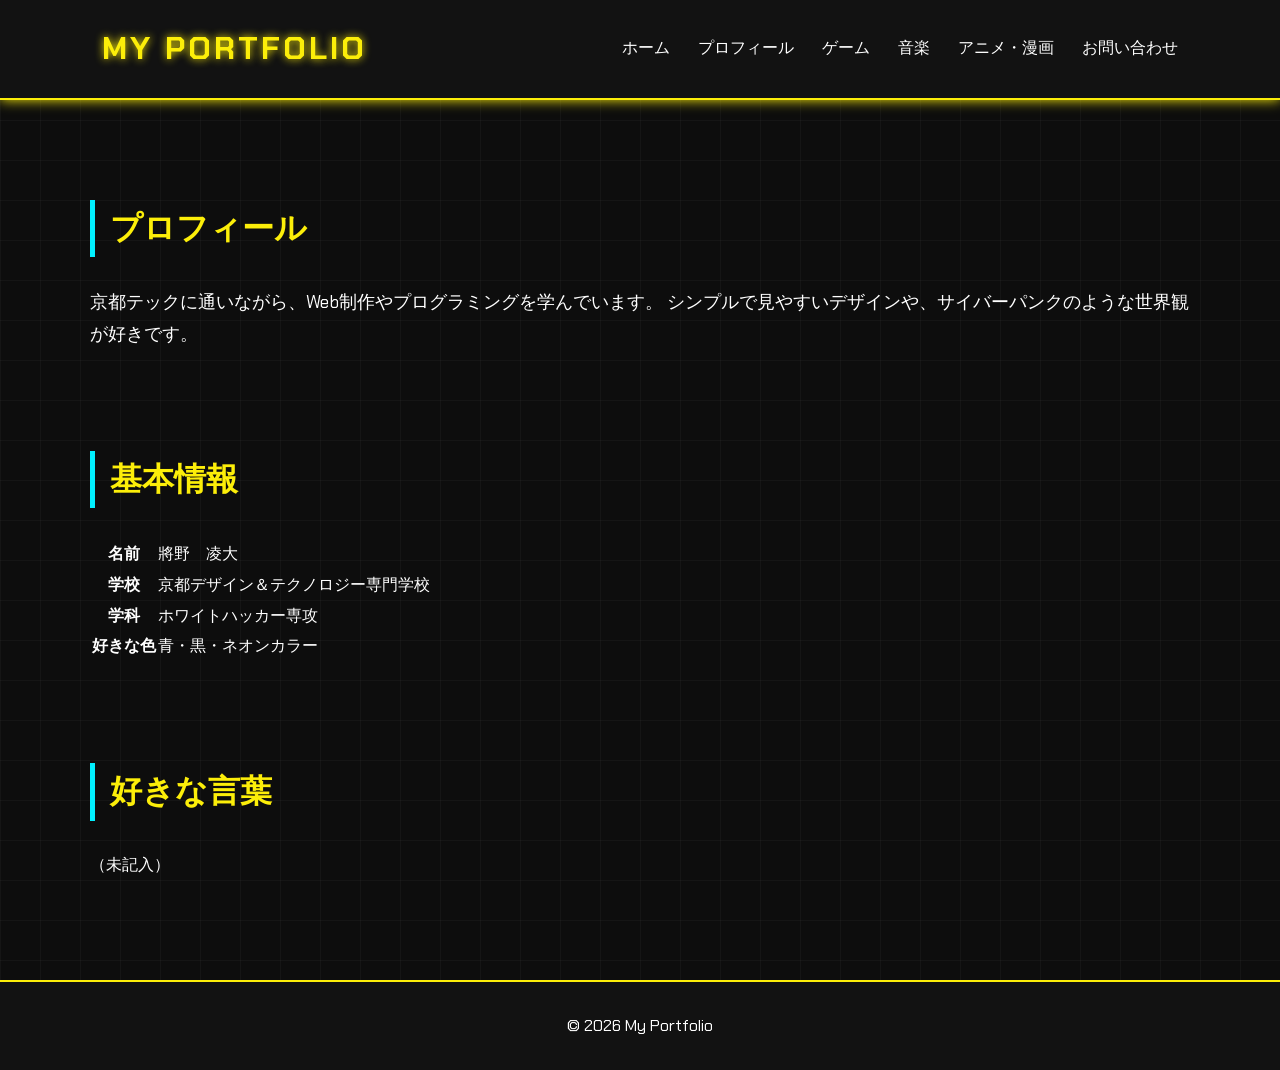
==== about.html @ 6f356e70 "Create about.html" ====
<!DOCTYPE html>
<html lang="ja">

<head>
    <meta charset="UTF-8">
    <meta name="viewport" content="width=device-width, initial-scale=1.0">
    <title>プロフィール | My Portfolio</title>

    <!-- Google Fonts -->
    <link rel="preconnect" href="https://fonts.googleapis.com">
    <link rel="preconnect" href="https://fonts.gstatic.com" crossorigin>
    <link href="https://fonts.googleapis.com/css2?family=Chakra+Petch:wght@400;500;600;700&display=swap" rel="stylesheet">

    <link rel="stylesheet" href="css/styles.css">
</head>

<body>

    <!-- ヘッダー -->
    <header class="header">

        <div class="logo">
            <h1>MY PORTFOLIO</h1>
        </div>

        <nav>
            <ul class="nav-list">
                <li><a href="index.html">ホーム</a></li>
                <li><a href="about.html">プロフィール</a></li>
                <li><a href="games.html">ゲーム</a></li>
                <li><a href="music.html">音楽</a></li>
                <li><a href="anime.html">アニメ・漫画</a></li>
                <li><a href="contact.html">お問い合わせ</a></li>
            </ul>
        </nav>

    </header>

    <!-- メイン -->
    <main>

        <section>

            <h2 class="section-title">プロフィール</h2>

            <div class="card">

                <p class="about-text">
                    京都テックに通いながら、Web制作やプログラミングを学んでいます。
                    シンプルで見やすいデザインや、サイバーパンクのような世界観が好きです。
                </p>

            </div>

        </section>

        <section>

            <h2 class="section-title">基本情報</h2>

            <div class="card">

                <table>

                    <tr>
                        <th>名前</th>
                        <td>將野　凌大</td>
                    </tr>

                    <tr>
                        <th>学校</th>
                        <td>京都デザイン＆テクノロジー専門学校</td>
                    </tr>

                    <tr>
                        <th>学科</th>
                        <td>ホワイトハッカー専攻</td>
                    </tr>

                    <tr>
                        <th>好きな色</th>
                        <td>青・黒・ネオンカラー</td>
                    </tr>

                </table>

            </div>

        </section>

        <section>

            <h2 class="section-title">好きな言葉</h2>

            <div class="card">

                <p>（未記入）</p>

            </div>

        </section>

    </main>

    <!-- フッター -->
    <footer class="footer">

        <p>&copy; 2026 My Portfolio</p>

    </footer>

    <script src="js/scripts.js"></script>

</body>

</html>
---- css/styles.css ----
*{margin:0;padding:0;box-sizing:border-box}
html{scroll-behavior:smooth}
body{
font-family:"Chakra Petch",sans-serif;
background:#0D0D0D;
background-image:
linear-gradient(rgba(255,255,255,.03) 1px,transparent 1px),
linear-gradient(90deg,rgba(255,255,255,.03) 1px,transparent 1px);
background-size:40px 40px;
color:#fff;line-height:1.8}
img{max-width:100%;display:block}
a{text-decoration:none;color:inherit}
ul{list-style:none}

/* Header */
.header{
position:sticky;top:0;z-index:1000;
display:flex;justify-content:space-between;align-items:center;
padding:20px 8%;
background:#121212;
border-bottom:2px solid #FCEE09;
box-shadow:0 0 12px #FCEE09;
}
.logo h1{
color:#FCEE09;
letter-spacing:3px;
font-size:2rem;
text-shadow:0 0 8px #FCEE09;
}
.nav-list{display:flex;gap:28px}
.nav-list a{transition:.3s;padding:4px 0}
.nav-list a:hover{
color:#00F0FF;
text-shadow:0 0 8px #00F0FF;
}

/* Hero */
.hero{
height:100vh;
display:flex;
justify-content:center;
align-items:center;
text-align:center;
background:
linear-gradient(rgba(13,13,13,.7),rgba(13,13,13,.7)),
url("../images/hero.jpg") center/cover no-repeat;
}
.hero-title{
font-size:4.5rem;
color:#FCEE09;
letter-spacing:6px;
margin-bottom:40px;
animation:glitch 2s infinite;
}
@keyframes glitch{
0%,100%{text-shadow:3px 0 #00F0FF,-3px 0 #FF2A9D}
20%{text-shadow:-4px 0 #00F0FF,4px 0 #FF2A9D}
40%{text-shadow:2px 0 #00F0FF,-2px 0 #FF2A9D}
60%{text-shadow:-2px 0 #00F0FF,2px 0 #FF2A9D}
80%{text-shadow:4px 0 #00F0FF,-4px 0 #FF2A9D}
}

.hero-button{
display:inline-block;
padding:16px 50px;
background:#FCEE09;
color:#0D0D0D;
font-weight:700;
clip-path:polygon(0 0,90% 0,100% 30%,100% 100%,10% 100%,0 70%);
transition:.3s;
}
.hero-button:hover{
background:#FF2A9D;
color:#fff;
transform:scale(1.05);
box-shadow:0 0 25px #FF2A9D;
}

/* Sections */
section{
width:min(1100px,90%);
margin:100px auto;
}
.section-title{
font-size:2rem;
color:#FCEE09;
padding-left:15px;
border-left:5px solid #00F0FF;
margin-bottom:30px;
}
.about-text{font-size:1.1rem}

/* Menu */
.menu-cards{
display:grid;
grid-template-columns:repeat(auto-fit,minmax(220px,1fr));
gap:25px;
}
.menu-card{
background:#1A1A1A;
padding:40px 25px;
text-align:center;
border:2px solid #FCEE09;
clip-path:polygon(12px 0,100% 0,100% calc(100% - 12px),calc(100% - 12px) 100%,0 100%,0 12px);
transition:.3s;
}
.menu-card h3{color:#FCEE09;margin-bottom:10px}
.menu-card:hover{
transform:translateY(-10px);
border-color:#00F0FF;
box-shadow:0 0 15px #00F0FF,0 0 40px #00F0FF;
}

/* News */
.news-list{
background:#1A1A1A;
padding:25px;
border-left:5px solid #00F0FF;
}

/* Footer */
.footer{
margin-top:100px;
padding:30px;
text-align:center;
background:#121212;
border-top:2px solid #FCEE09;
}

/* Responsive */
@media(max-width:768px){
.header{flex-direction:column;gap:20px}
.nav-list{flex-wrap:wrap;justify-content:center;gap:15px}
.hero-title{font-size:2.7rem}
.section-title{font-size:1.6rem}
}
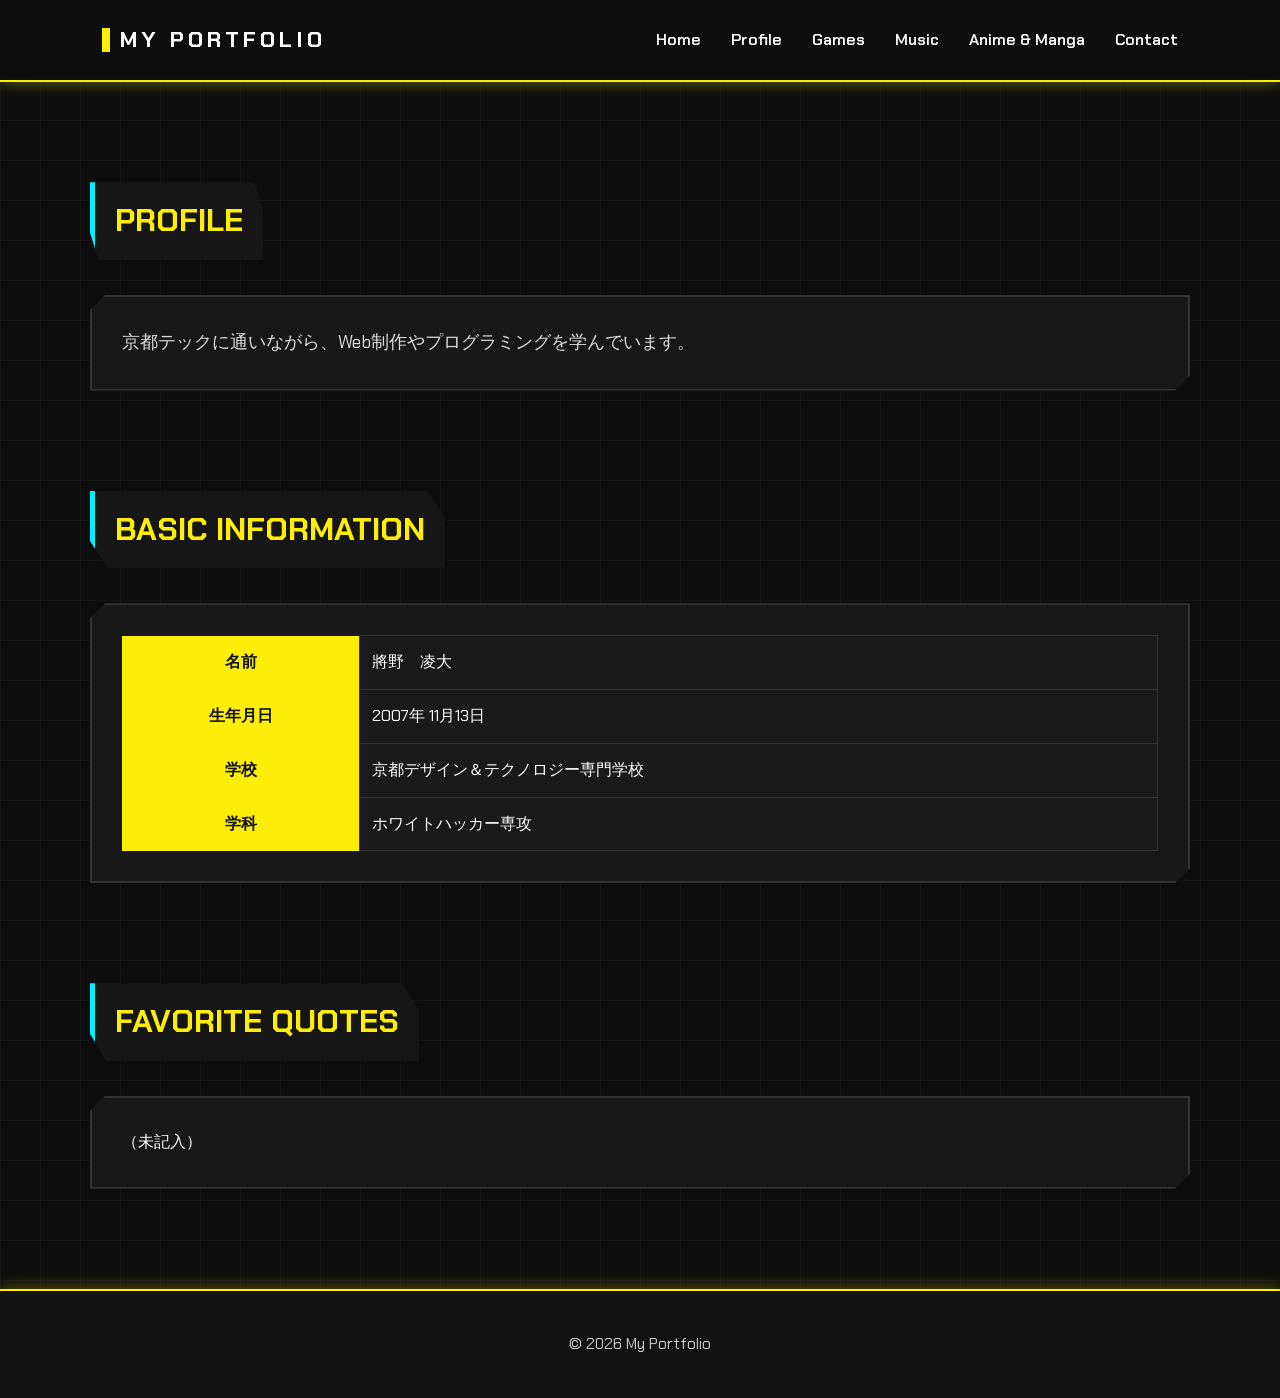
==== commit c8c3646f: "Update about.html" ====
--- a/about.html
+++ b/about.html
@@ -25,12 +25,12 @@
 
         <nav>
             <ul class="nav-list">
-                <li><a href="index.html">ホーム</a></li>
-                <li><a href="about.html">プロフィール</a></li>
-                <li><a href="games.html">ゲーム</a></li>
-                <li><a href="music.html">音楽</a></li>
-                <li><a href="anime.html">アニメ・漫画</a></li>
-                <li><a href="contact.html">お問い合わせ</a></li>
+                <li><a href="index.html">Home</a></li>
+                <li><a href="about.html">Profile</a></li>
+                <li><a href="games.html">Games</a></li>
+                <li><a href="music.html">Music</a></li>
+                <li><a href="anime.html">Anime & Manga</a></li>
+                <li><a href="contact.html">Contact</a></li>
             </ul>
         </nav>
 
@@ -41,13 +41,12 @@
 
         <section>
 
-            <h2 class="section-title">プロフィール</h2>
+            <h2 class="section-title">Profile</h2>
 
             <div class="card">
 
                 <p class="about-text">
                     京都テックに通いながら、Web制作やプログラミングを学んでいます。
-                    シンプルで見やすいデザインや、サイバーパンクのような世界観が好きです。
                 </p>
 
             </div>
@@ -56,7 +55,7 @@
 
         <section>
 
-            <h2 class="section-title">基本情報</h2>
+            <h2 class="section-title">Basic Information</h2>
 
             <div class="card">
 
@@ -65,6 +64,11 @@
                     <tr>
                         <th>名前</th>
                         <td>將野　凌大</td>
+                    </tr>
+
+                    <tr>
+                        <th>生年月日</th>
+                        <td>2007年 11月13日</td>
                     </tr>
 
                     <tr>
@@ -77,11 +81,6 @@
                         <td>ホワイトハッカー専攻</td>
                     </tr>
 
-                    <tr>
-                        <th>好きな色</th>
-                        <td>青・黒・ネオンカラー</td>
-                    </tr>
-
                 </table>
 
             </div>
@@ -90,7 +89,7 @@
 
         <section>
 
-            <h2 class="section-title">好きな言葉</h2>
+            <h2 class="section-title">Favorite Quotes</h2>
 
             <div class="card">
 
--- a/css/styles.css
+++ b/css/styles.css
@@ -1,136 +1,1064 @@
-*{margin:0;padding:0;box-sizing:border-box}
-html{scroll-behavior:smooth}
+/* ==========================
+   Reset
+========================== */
+
+*{
+    margin:0;
+    padding:0;
+    box-sizing:border-box;
+}
+
+html{
+    scroll-behavior:smooth;
+}
+
 body{
-font-family:"Chakra Petch",sans-serif;
-background:#0D0D0D;
-background-image:
-linear-gradient(rgba(255,255,255,.03) 1px,transparent 1px),
-linear-gradient(90deg,rgba(255,255,255,.03) 1px,transparent 1px);
-background-size:40px 40px;
-color:#fff;line-height:1.8}
-img{max-width:100%;display:block}
-a{text-decoration:none;color:inherit}
-ul{list-style:none}
-
-/* Header */
+
+    font-family:"Chakra Petch",sans-serif;
+
+    background-color:#0D0D0D;
+
+    color:#ffffff;
+
+    line-height:1.8;
+
+    overflow-x:hidden;
+
+    background-image:
+    linear-gradient(rgba(255,255,255,.03) 1px,transparent 1px),
+    linear-gradient(90deg,rgba(255,255,255,.03) 1px,transparent 1px);
+
+    background-size:40px 40px;
+
+    animation:gridMove 25s linear infinite;
+
+}
+
+@keyframes gridMove{
+
+    from{
+
+        background-position:0 0;
+
+    }
+
+    to{
+
+        background-position:40px 40px;
+
+    }
+
+}
+
+img{
+
+    max-width:100%;
+
+    display:block;
+
+}
+
+a{
+
+    text-decoration:none;
+
+    color:inherit;
+
+}
+
+ul{
+
+    list-style:none;
+
+}
+
+
+/* ==========================
+   Header
+========================== */
+
 .header{
-position:sticky;top:0;z-index:1000;
-display:flex;justify-content:space-between;align-items:center;
-padding:20px 8%;
-background:#121212;
-border-bottom:2px solid #FCEE09;
-box-shadow:0 0 12px #FCEE09;
-}
+
+    position:sticky;
+
+    top:0;
+
+    z-index:999;
+
+    display:flex;
+
+    justify-content:space-between;
+
+    align-items:center;
+
+    padding:20px 8%;
+
+    background:rgba(15,15,15,.95);
+
+    backdrop-filter:blur(10px);
+
+    border-bottom:2px solid #FCEE09;
+
+    box-shadow:0 0 15px rgba(252,238,9,.4);
+
+}
+
+.logo{
+
+    position:relative;
+
+    padding-left:18px;
+
+}
+
+.logo::before{
+
+    content:"";
+
+    position:absolute;
+
+    left:0;
+
+    top:50%;
+
+    transform:translateY(-50%);
+
+    width:8px;
+
+    height:24px;
+
+    background:#FCEE09;
+
+}
+
 .logo h1{
-color:#FCEE09;
-letter-spacing:3px;
-font-size:2rem;
-text-shadow:0 0 8px #FCEE09;
-}
-.nav-list{display:flex;gap:28px}
-.nav-list a{transition:.3s;padding:4px 0}
+
+    color:#ffffff;
+
+    font-size:1.4rem;
+
+    letter-spacing:4px;
+
+}
+
+.nav-list{
+
+    display:flex;
+
+    gap:30px;
+
+}
+
+.nav-list a{
+
+    position:relative;
+
+    transition:.3s;
+
+    font-weight:600;
+
+}
+
 .nav-list a:hover{
-color:#00F0FF;
-text-shadow:0 0 8px #00F0FF;
-}
-
-/* Hero */
+
+    color:#00F0FF;
+
+    text-shadow:0 0 10px #00F0FF;
+
+}
+
+.nav-list a::after{
+
+    content:"";
+
+    position:absolute;
+
+    left:0;
+
+    bottom:-5px;
+
+    width:0;
+
+    height:2px;
+
+    background:#00F0FF;
+
+    transition:.3s;
+
+}
+
+.nav-list a:hover::after{
+
+    width:100%;
+
+}
+
+
+/* ==========================
+   Hero
+========================== */
+
 .hero{
-height:100vh;
-display:flex;
-justify-content:center;
-align-items:center;
-text-align:center;
-background:
-linear-gradient(rgba(13,13,13,.7),rgba(13,13,13,.7)),
-url("../images/hero.jpg") center/cover no-repeat;
-}
+
+    height:100vh;
+
+    display:flex;
+
+    justify-content:center;
+
+    align-items:center;
+
+    text-align:center;
+
+    background:
+
+    linear-gradient(rgba(13,13,13,.75),rgba(13,13,13,.75)),
+
+    url("../images/hero.jpg");
+
+    background-size:cover;
+
+    background-position:center;
+
+}
+
+.hero-content{
+
+    animation:fadeUp 1.2s ease;
+
+}
+
 .hero-title{
-font-size:4.5rem;
-color:#FCEE09;
-letter-spacing:6px;
-margin-bottom:40px;
-animation:glitch 2s infinite;
-}
-@keyframes glitch{
-0%,100%{text-shadow:3px 0 #00F0FF,-3px 0 #FF2A9D}
-20%{text-shadow:-4px 0 #00F0FF,4px 0 #FF2A9D}
-40%{text-shadow:2px 0 #00F0FF,-2px 0 #FF2A9D}
-60%{text-shadow:-2px 0 #00F0FF,2px 0 #FF2A9D}
-80%{text-shadow:4px 0 #00F0FF,-4px 0 #FF2A9D}
+
+    font-size:5rem;
+
+    color:#FCEE09;
+
+    letter-spacing:6px;
+
+    margin-bottom:40px;
+
+    text-shadow:
+
+    0 0 10px #FCEE09,
+
+    0 0 30px #FCEE09,
+
+    0 0 60px rgba(252,238,9,.5);
+
 }
 
 .hero-button{
-display:inline-block;
-padding:16px 50px;
-background:#FCEE09;
-color:#0D0D0D;
-font-weight:700;
-clip-path:polygon(0 0,90% 0,100% 30%,100% 100%,10% 100%,0 70%);
-transition:.3s;
-}
+
+    display:inline-block;
+
+    padding:16px 55px;
+
+    background:#FCEE09;
+
+    color:#111;
+
+    font-weight:bold;
+
+    clip-path:polygon(
+        0 0,
+        90% 0,
+        100% 30%,
+        100% 100%,
+        10% 100%,
+        0 70%
+    );
+
+    transition:.3s;
+
+}
+
 .hero-button:hover{
-background:#FF2A9D;
-color:#fff;
-transform:scale(1.05);
-box-shadow:0 0 25px #FF2A9D;
-}
-
-/* Sections */
+
+    background:#FF2A9D;
+
+    color:white;
+
+    box-shadow:
+    0 0 15px #FF2A9D,
+    0 0 35px #FF2A9D;
+
+    transform:translateY(-5px);
+
+}
+
+@keyframes fadeUp{
+
+    from{
+
+        opacity:0;
+
+        transform:translateY(40px);
+
+    }
+
+    to{
+
+        opacity:1;
+
+        transform:translateY(0);
+
+    }
+
+}
+/* ==========================
+   Section
+========================== */
+
 section{
-width:min(1100px,90%);
-margin:100px auto;
-}
+
+    width:90%;
+    max-width:1100px;
+
+    margin:100px auto;
+
+}
+
 .section-title{
-font-size:2rem;
-color:#FCEE09;
-padding-left:15px;
-border-left:5px solid #00F0FF;
-margin-bottom:30px;
-}
-.about-text{font-size:1.1rem}
-
-/* Menu */
+
+    position:relative;
+
+    display:inline-block;
+
+    margin-bottom:35px;
+
+    padding:10px 20px;
+
+    color:#FCEE09;
+
+    font-size:2rem;
+
+    text-transform:uppercase;
+
+    border-left:5px solid #00F0FF;
+
+    background:#161616;
+
+    clip-path:polygon(
+        0 0,
+        95% 0,
+        100% 35%,
+        100% 100%,
+        5% 100%,
+        0 65%
+    );
+
+}
+
+.section-title::after{
+
+    content:"";
+
+    position:absolute;
+
+    left:100%;
+
+    top:50%;
+
+    transform:translateY(-50%);
+
+    width:120px;
+
+    height:2px;
+
+    background:#00F0FF;
+
+}
+
+
+/* ==========================
+   About
+========================== */
+
+.about-site{
+
+    background:#161616;
+
+    border:2px solid #333;
+
+    padding:50px;
+
+    clip-path:polygon(
+        20px 0,
+        100% 0,
+        100% calc(100% - 20px),
+        calc(100% - 20px) 100%,
+        0 100%,
+        0 20px
+    );
+
+}
+
+.about-text{
+
+    font-size:1.1rem;
+
+    color:#dddddd;
+
+}
+
+
+/* ==========================
+   Menu
+========================== */
+
 .menu-cards{
-display:grid;
-grid-template-columns:repeat(auto-fit,minmax(220px,1fr));
-gap:25px;
-}
+
+    display:grid;
+
+    grid-template-columns:repeat(auto-fit,minmax(220px,1fr));
+
+    gap:30px;
+
+}
+
 .menu-card{
-background:#1A1A1A;
-padding:40px 25px;
-text-align:center;
-border:2px solid #FCEE09;
-clip-path:polygon(12px 0,100% 0,100% calc(100% - 12px),calc(100% - 12px) 100%,0 100%,0 12px);
-transition:.3s;
-}
-.menu-card h3{color:#FCEE09;margin-bottom:10px}
+
+    background:#181818;
+
+    border:2px solid #FCEE09;
+
+    padding:40px 25px;
+
+    text-align:center;
+
+    transition:.3s;
+
+    clip-path:polygon(
+        15px 0,
+        100% 0,
+        100% calc(100% - 15px),
+        calc(100% - 15px) 100%,
+        0 100%,
+        0 15px
+    );
+
+}
+
+.menu-card h3{
+
+    color:#FCEE09;
+
+    margin-bottom:15px;
+
+    font-size:1.5rem;
+
+}
+
+.menu-card p{
+
+    color:#cccccc;
+
+}
+
 .menu-card:hover{
-transform:translateY(-10px);
-border-color:#00F0FF;
-box-shadow:0 0 15px #00F0FF,0 0 40px #00F0FF;
-}
-
-/* News */
-.news-list{
-background:#1A1A1A;
-padding:25px;
-border-left:5px solid #00F0FF;
-}
-
-/* Footer */
+
+    transform:translateY(-10px);
+
+    border-color:#00F0FF;
+
+    box-shadow:
+    0 0 15px #00F0FF,
+    0 0 40px rgba(0,240,255,.6);
+
+}
+
+.menu-card:hover h3{
+
+    color:#00F0FF;
+
+}
+
+
+/* ==========================
+   News
+========================== */
+
+.news{
+
+    background:#161616;
+
+    padding:40px;
+
+    border-left:5px solid #00F0FF;
+
+}
+
+.news-list li{
+
+    padding:15px 0;
+
+    border-bottom:1px solid #333;
+
+}
+
+.news-list li:last-child{
+
+    border-bottom:none;
+
+}
+
+
+/* ==========================
+   Button
+========================== */
+
+button{
+
+    font-family:inherit;
+
+    cursor:pointer;
+
+    border:none;
+
+}
+/* ==========================
+   Footer
+========================== */
+
 .footer{
-margin-top:100px;
-padding:30px;
-text-align:center;
-background:#121212;
-border-top:2px solid #FCEE09;
-}
-
-/* Responsive */
-@media(max-width:768px){
-.header{flex-direction:column;gap:20px}
-.nav-list{flex-wrap:wrap;justify-content:center;gap:15px}
-.hero-title{font-size:2.7rem}
-.section-title{font-size:1.6rem}
-}+
+    margin-top:100px;
+
+    padding:40px 20px;
+
+    text-align:center;
+
+    background:#121212;
+
+    border-top:2px solid #FCEE09;
+
+    box-shadow:0 -2px 15px rgba(252,238,9,.3);
+
+}
+
+.footer p{
+
+    color:#cccccc;
+
+    font-size:.95rem;
+
+}
+
+
+/* ==========================
+   Common Card
+========================== */
+
+.card{
+
+    background:#181818;
+
+    border:2px solid #333;
+
+    padding:30px;
+
+    margin-bottom:30px;
+
+    transition:.3s;
+
+    clip-path:polygon(
+        15px 0,
+        100% 0,
+        100% calc(100% - 15px),
+        calc(100% - 15px) 100%,
+        0 100%,
+        0 15px
+    );
+
+}
+
+.card:hover{
+
+    border-color:#FF2A9D;
+
+    box-shadow:
+    0 0 15px #FF2A9D,
+    0 0 35px rgba(255,42,157,.5);
+
+    transform:translateY(-6px);
+
+}
+
+
+/* ==========================
+   Image
+========================== */
+
+img{
+
+    border:2px solid #333;
+
+    transition:.3s;
+
+}
+
+img:hover{
+
+    border-color:#00F0FF;
+
+    box-shadow:
+    0 0 12px #00F0FF,
+    0 0 30px rgba(0,240,255,.5);
+
+}
+
+
+/* ==========================
+   Fade Animation
+========================== */
+
+.fade{
+
+    opacity:0;
+
+    transform:translateY(40px);
+
+    transition:1s;
+
+}
+
+.fade.show{
+
+    opacity:1;
+
+    transform:translateY(0);
+
+}
+
+
+/* ==========================
+   Selection
+========================== */
+
+::selection{
+
+    background:#FCEE09;
+
+    color:#111;
+
+}
+
+
+/* ==========================
+   Responsive
+========================== */
+
+@media (max-width:768px){
+
+    .header{
+
+        flex-direction:column;
+
+        gap:20px;
+
+        padding:20px;
+
+    }
+
+    .nav-list{
+
+        flex-wrap:wrap;
+
+        justify-content:center;
+
+        gap:15px;
+
+    }
+
+    .hero-title{
+
+        font-size:2.8rem;
+
+        letter-spacing:3px;
+
+    }
+
+    .hero-button{
+
+        padding:14px 35px;
+
+    }
+
+    .section-title{
+
+        font-size:1.5rem;
+
+    }
+
+    .about-site{
+
+        padding:30px;
+
+    }
+
+    .menu-cards{
+
+        grid-template-columns:1fr;
+
+    }
+
+}
+/* ==========================
+   Contact Form
+========================== */
+
+.contact-form{
+
+    max-width:700px;
+
+    margin:0 auto;
+
+    background:#181818;
+
+    padding:40px;
+
+    border:2px solid #333;
+
+    clip-path:polygon(
+        15px 0,
+        100% 0,
+        100% calc(100% - 15px),
+        calc(100% - 15px) 100%,
+        0 100%,
+        0 15px
+    );
+
+}
+
+.contact-form label{
+
+    display:block;
+
+    margin-bottom:8px;
+
+    color:#FCEE09;
+
+    font-weight:600;
+
+}
+
+.contact-form input,
+.contact-form textarea{
+
+    width:100%;
+
+    padding:14px;
+
+    margin-bottom:25px;
+
+    background:#0D0D0D;
+
+    color:#ffffff;
+
+    border:2px solid #444;
+
+    font-family:inherit;
+
+    transition:.3s;
+
+}
+
+.contact-form input:focus,
+.contact-form textarea:focus{
+
+    outline:none;
+
+    border-color:#00F0FF;
+
+    box-shadow:0 0 10px #00F0FF;
+
+}
+
+.contact-form textarea{
+
+    resize:vertical;
+
+    min-height:180px;
+
+}
+
+.contact-form button{
+
+    padding:15px 45px;
+
+    background:#FCEE09;
+
+    color:#111;
+
+    font-weight:bold;
+
+    border:none;
+
+    cursor:pointer;
+
+    transition:.3s;
+
+    clip-path:polygon(
+        0 0,
+        90% 0,
+        100% 30%,
+        100% 100%,
+        10% 100%,
+        0 70%
+    );
+
+}
+
+.contact-form button:hover{
+
+    background:#FF2A9D;
+
+    color:#fff;
+
+    box-shadow:
+        0 0 15px #FF2A9D,
+        0 0 35px rgba(255,42,157,.6);
+
+}
+
+
+/* ==========================
+   Scrollbar
+========================== */
+
+::-webkit-scrollbar{
+
+    width:10px;
+
+}
+
+::-webkit-scrollbar-track{
+
+    background:#111;
+
+}
+
+::-webkit-scrollbar-thumb{
+
+    background:#FCEE09;
+
+}
+
+::-webkit-scrollbar-thumb:hover{
+
+    background:#00F0FF;
+
+}
+
+
+/* ==========================
+   Table
+========================== */
+
+table{
+
+    width:100%;
+
+    border-collapse:collapse;
+
+}
+
+th{
+
+    background:#FCEE09;
+
+    color:#111;
+
+    padding:12px;
+
+}
+
+td{
+
+    padding:12px;
+
+    border:1px solid #333;
+
+    background:#1A1A1A;
+
+}
+
+
+/* ==========================
+   List
+========================== */
+
+.list{
+
+    display:flex;
+
+    flex-direction:column;
+
+    gap:15px;
+
+}
+
+.list li{
+
+    padding:15px 20px;
+
+    background:#181818;
+
+    border-left:4px solid #00F0FF;
+
+    transition:.3s;
+
+}
+
+.list li:hover{
+
+    border-left-color:#FF2A9D;
+
+    transform:translateX(8px);
+
+}
+
+
+/* ==========================
+   Small Effects
+========================== */
+
+::selection{
+
+    background:#FCEE09;
+
+    color:#111;
+
+}
+
+h1,h2,h3{
+
+    transition:.3s;
+
+}
+
+h1:hover,
+h2:hover,
+h3:hover{
+
+    text-shadow:0 0 10px #FCEE09;
+
+}
+
+a{
+
+    transition:.3s;
+
+}
+
+a:hover{
+
+    color:#00F0FF;
+
+}
+
+
+.card{
+
+    margin-bottom:30px;
+
+}
+
+/* ==========================
+   Games
+========================== */
+
+.game-grid{
+
+    display:grid;
+
+    grid-template-columns:repeat(auto-fit,minmax(280px,1fr));
+
+    gap:30px;
+
+    margin-top:40px;
+
+}
+
+.game-card{
+
+    background:#181818;
+
+    border:2px solid #333;
+
+    overflow:hidden;
+
+    transition:.3s;
+
+    clip-path:polygon(
+        15px 0,
+        100% 0,
+        100% calc(100% - 15px),
+        calc(100% - 15px) 100%,
+        0 100%,
+        0 15px
+    );
+
+}
+
+.game-card:hover{
+
+    transform:translateY(-8px);
+
+    border-color:#00F0FF;
+
+    box-shadow:
+        0 0 15px #00F0FF,
+        0 0 35px rgba(0,240,255,.5);
+
+}
+
+.game-card img{
+
+    width:100%;
+
+    height:220px;
+
+    object-fit:cover;
+
+    display:block;
+
+}
+
+.game-content{
+
+    padding:20px;
+
+}
+
+.game-content h3{
+
+    color:#FCEE09;
+
+    margin-bottom:15px;
+
+    font-size:1.6rem;
+
+}
+
+.game-content p{
+
+    color:#dddddd;
+
+    line-height:1.8;
+
+}
+
+@media (max-width:768px){
+
+    .game-card img{
+
+        height:180px;
+
+    }
+
+}
+/* ==========================
+   End
+========================== */
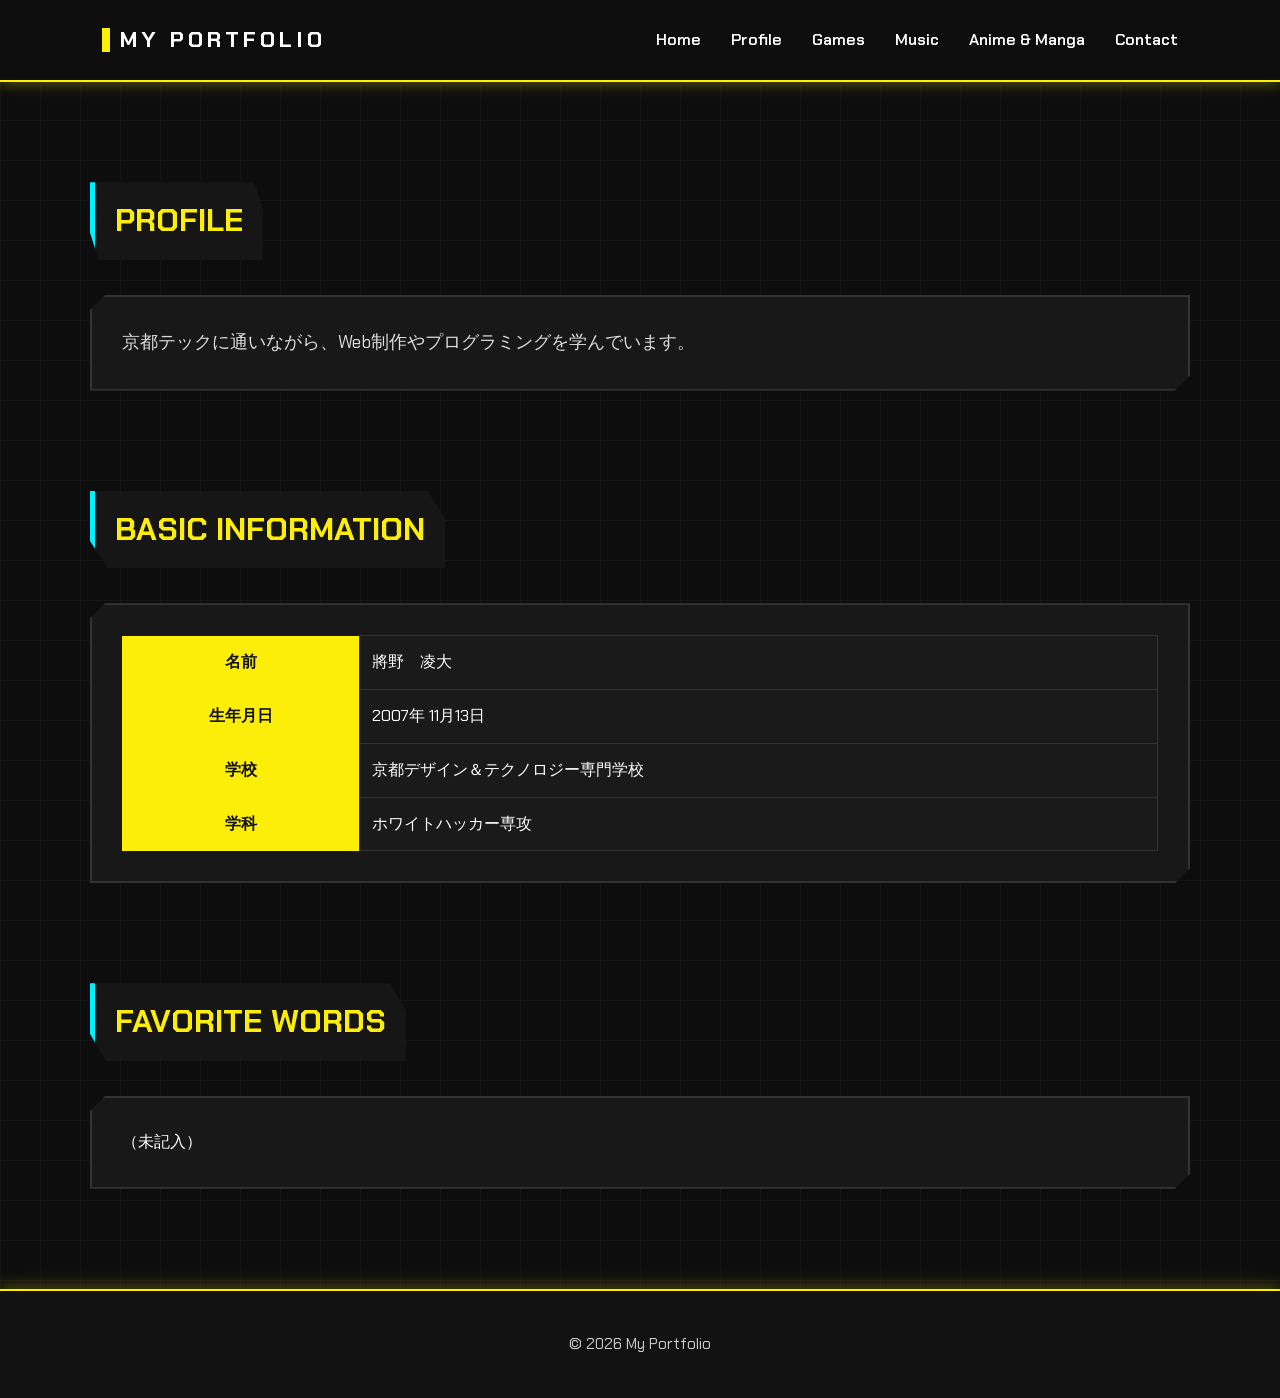
==== commit e1582eff: "Update about.html" ====
--- a/about.html
+++ b/about.html
@@ -89,7 +89,7 @@
 
         <section>
 
-            <h2 class="section-title">Favorite Quotes</h2>
+            <h2 class="section-title">Favorite Words</h2>
 
             <div class="card">
 
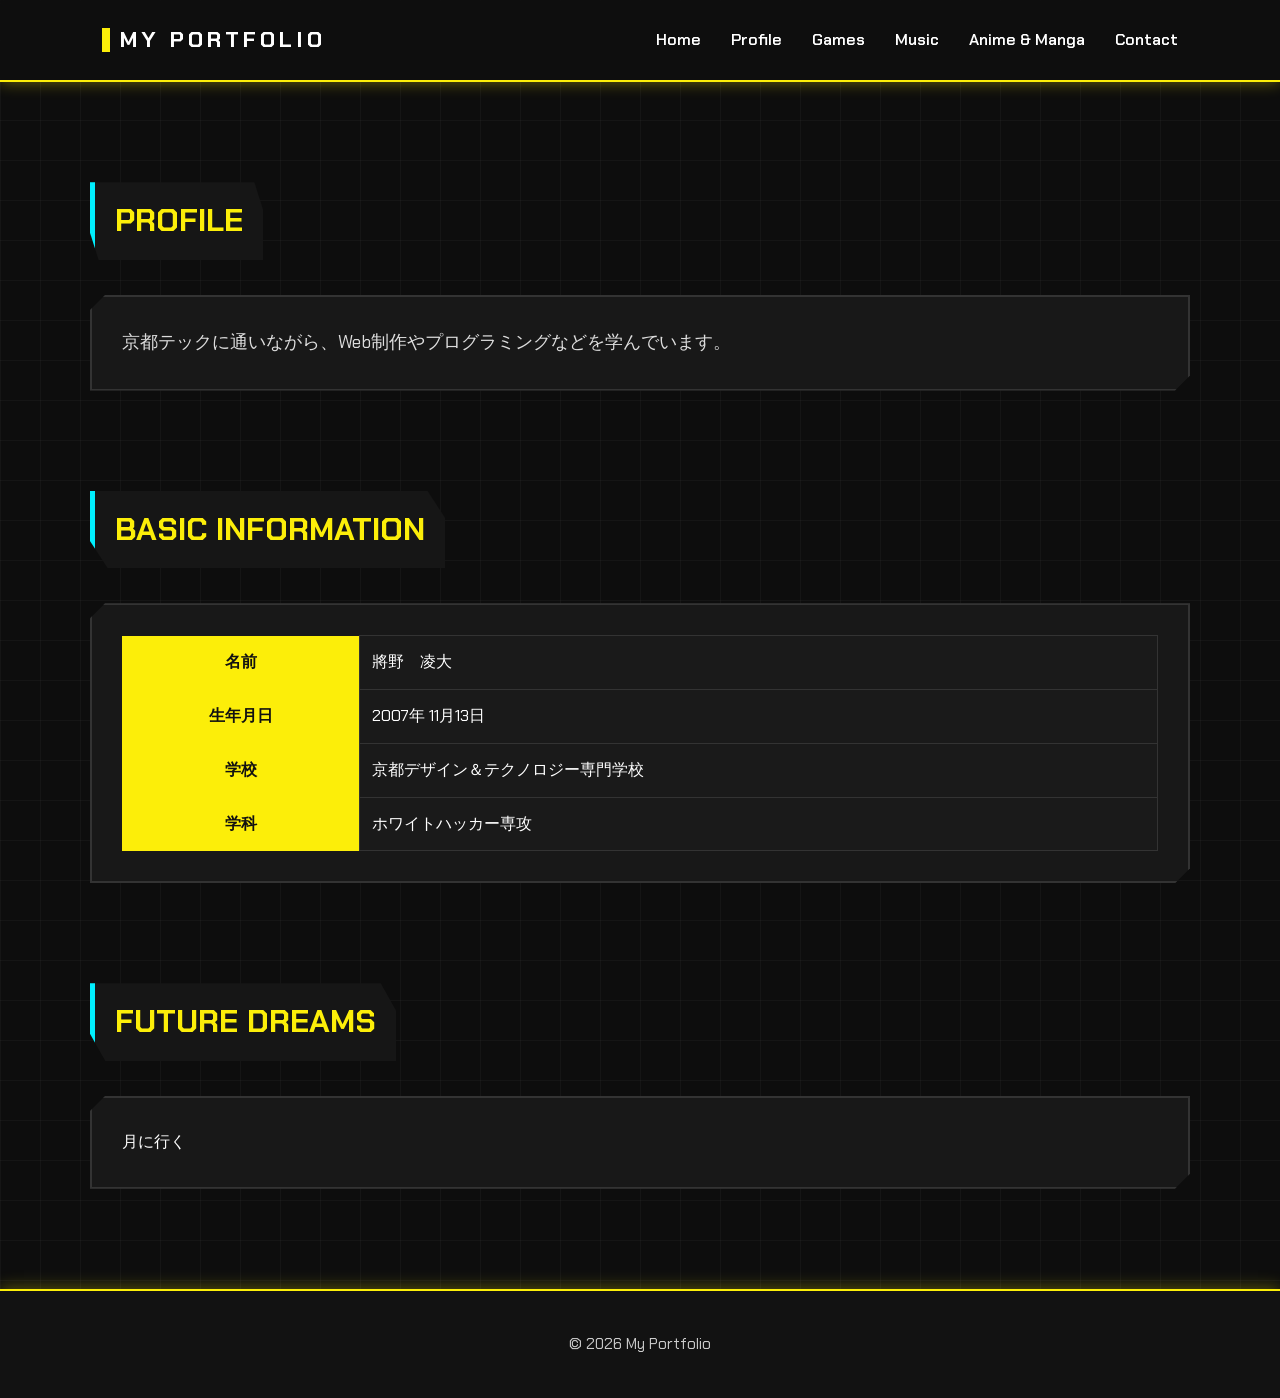
==== commit b798d14e: "Update about.html" ====
--- a/about.html
+++ b/about.html
@@ -46,7 +46,7 @@
             <div class="card">
 
                 <p class="about-text">
-                    京都テックに通いながら、Web制作やプログラミングを学んでいます。
+                    京都テックに通いながら、Web制作やプログラミングなどを学んでいます。
                 </p>
 
             </div>
@@ -89,11 +89,11 @@
 
         <section>
 
-            <h2 class="section-title">Favorite Words</h2>
+            <h2 class="section-title">Future Dreams</h2>
 
             <div class="card">
 
-                <p>（未記入）</p>
+                <p>月に行く</p>
 
             </div>
 
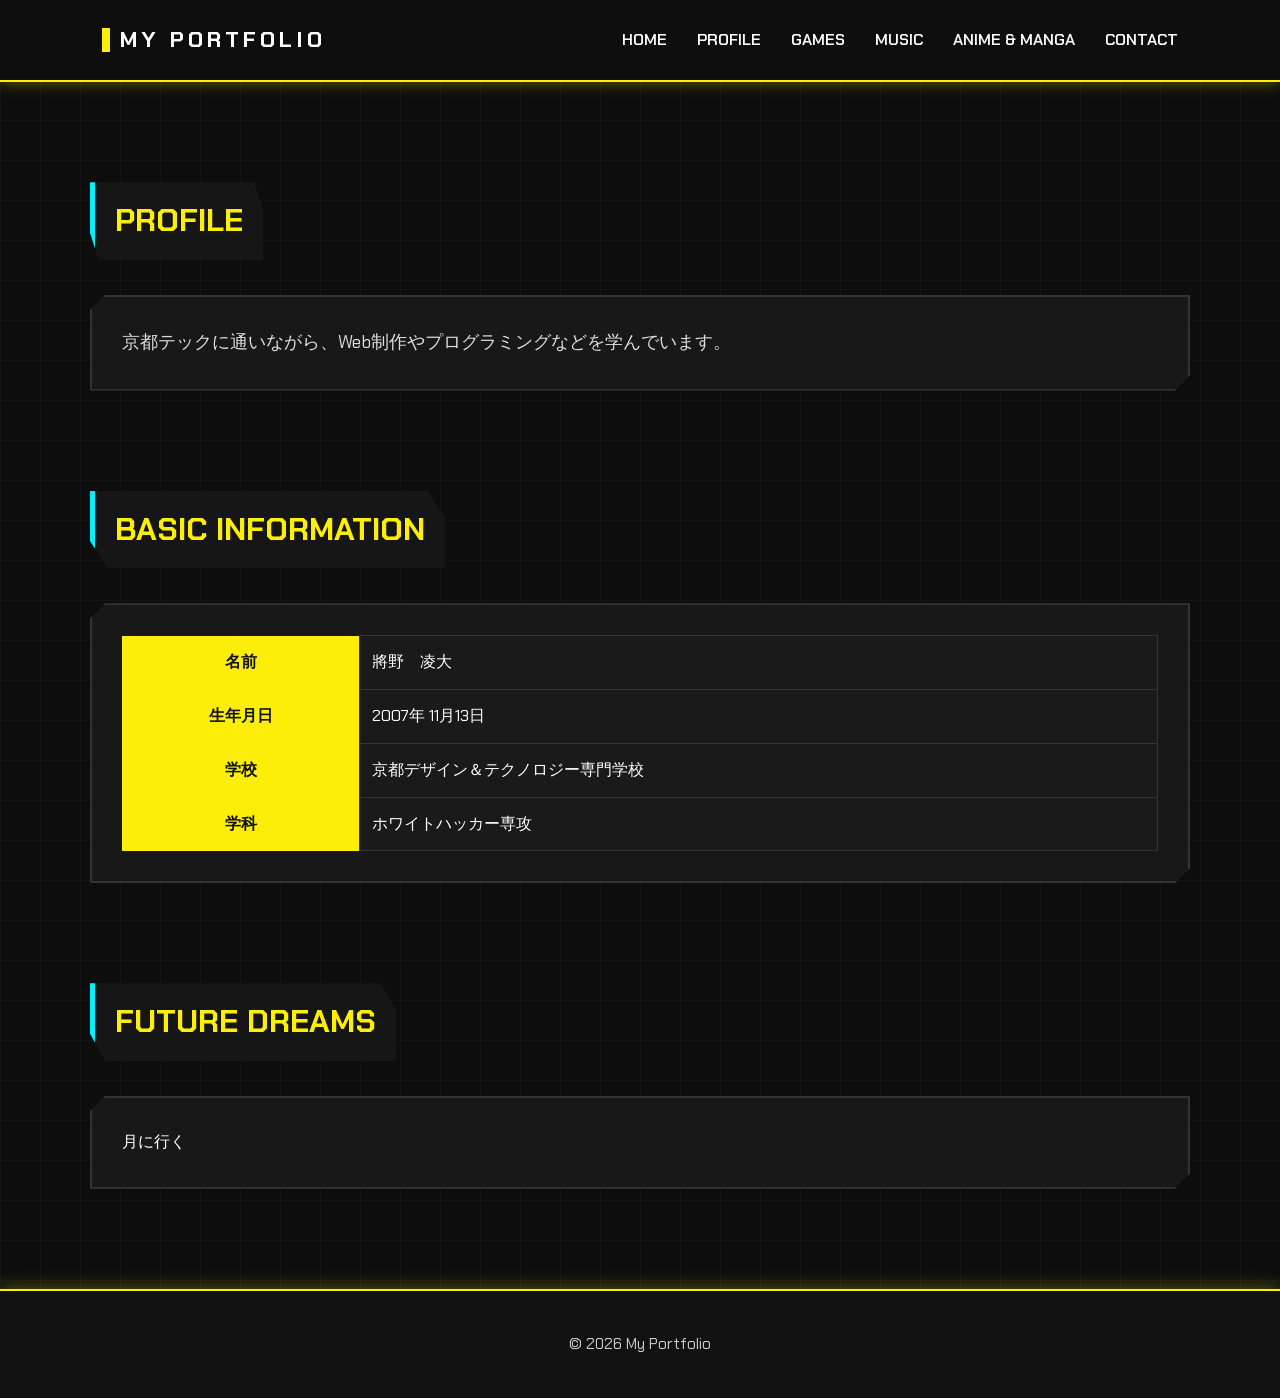
==== commit 6c1b0d8a: "Update about.html" ====
--- a/about.html
+++ b/about.html
@@ -25,12 +25,12 @@
 
         <nav>
             <ul class="nav-list">
-                <li><a href="index.html">Home</a></li>
-                <li><a href="about.html">Profile</a></li>
-                <li><a href="games.html">Games</a></li>
-                <li><a href="music.html">Music</a></li>
-                <li><a href="anime.html">Anime & Manga</a></li>
-                <li><a href="contact.html">Contact</a></li>
+                <li><a href="index.html">HOME</a></li>
+                <li><a href="about.html">PROFILE</a></li>
+                <li><a href="games.html">GAMES</a></li>
+                <li><a href="music.html">MUSIC</a></li>
+                <li><a href="anime.html">ANIME & MANGA</a></li>
+                <li><a href="contact.html">CONTACT</a></li>
             </ul>
         </nav>
 
--- a/css/styles.css
+++ b/css/styles.css
@@ -1059,6 +1059,225 @@
     }
 
 }
+
+/* ==========================
+   Music
+========================== */
+
+.music-grid{
+
+    display:grid;
+
+    grid-template-columns:repeat(auto-fit,minmax(280px,1fr));
+
+    gap:30px;
+
+    margin-top:40px;
+
+}
+
+.music-card{
+
+    background:#181818;
+
+    border:2px solid #333;
+
+    overflow:hidden;
+
+    transition:.3s;
+
+    clip-path:polygon(
+        15px 0,
+        100% 0,
+        100% calc(100% - 15px),
+        calc(100% - 15px) 100%,
+        0 100%,
+        0 15px
+    );
+
+}
+
+.music-card:hover{
+
+    transform:translateY(-8px);
+
+    border-color:#FF2A9D;
+
+    box-shadow:
+        0 0 15px #FF2A9D,
+        0 0 35px rgba(255,42,157,.5);
+
+}
+
+.music-card img{
+
+    width:100%;
+
+    height:220px;
+
+    object-fit:cover;
+
+    display:block;
+
+    border:2px solid #333;
+
+    transition:.3s;
+
+}
+
+.music-card:hover img{
+
+    border-color:#FF2A9D;
+
+    box-shadow:
+        0 0 15px #FF2A9D,
+        0 0 35px rgba(255,42,157,.6);
+
+}
+
+.music-content{
+
+    padding:20px;
+
+}
+
+.music-content h3{
+
+    color:#FCEE09;
+
+    margin-bottom:15px;
+
+    font-size:1.6rem;
+
+}
+
+.music-content p{
+
+    color:#dddddd;
+
+    line-height:1.8;
+
+}
+
+@media (max-width:768px){
+
+    .music-card img{
+
+        height:180px;
+
+    }
+
+}
+
+/* ==========================
+   Anime & Manga
+========================== */
+
+.anime-grid{
+
+    display:grid;
+
+    grid-template-columns:repeat(auto-fit,minmax(280px,1fr));
+
+    gap:30px;
+
+    margin-top:40px;
+
+}
+
+.anime-card{
+
+    background:#181818;
+
+    border:2px solid #333;
+
+    overflow:hidden;
+
+    transition:.3s;
+
+    clip-path:polygon(
+        15px 0,
+        100% 0,
+        100% calc(100% - 15px),
+        calc(100% - 15px) 100%,
+        0 100%,
+        0 15px
+    );
+
+}
+
+.anime-card:hover{
+
+    transform:translateY(-8px);
+
+    border-color:#FCEE09;
+
+    box-shadow:
+        0 0 15px #FCEE09,
+        0 0 35px rgba(252,238,9,.5);
+
+}
+
+.anime-card img{
+
+    width:100%;
+
+    height:220px;
+
+    object-fit:cover;
+
+    display:block;
+
+    border:2px solid #333;
+
+    transition:.3s;
+
+}
+
+.anime-card:hover img{
+
+    border-color:#FCEE09;
+
+    box-shadow:
+        0 0 15px #FCEE09,
+        0 0 35px rgba(252,238,9,.6);
+
+}
+
+.anime-content{
+
+    padding:20px;
+
+}
+
+.anime-content h3{
+
+    color:#FCEE09;
+
+    margin-bottom:15px;
+
+    font-size:1.4rem;
+
+}
+
+.anime-content p{
+
+    color:#dddddd;
+
+    line-height:1.8;
+
+}
+
+@media (max-width:768px){
+
+    .anime-card img{
+
+        height:180px;
+
+    }
+
+}
+
 /* ==========================
    End
 ========================== */
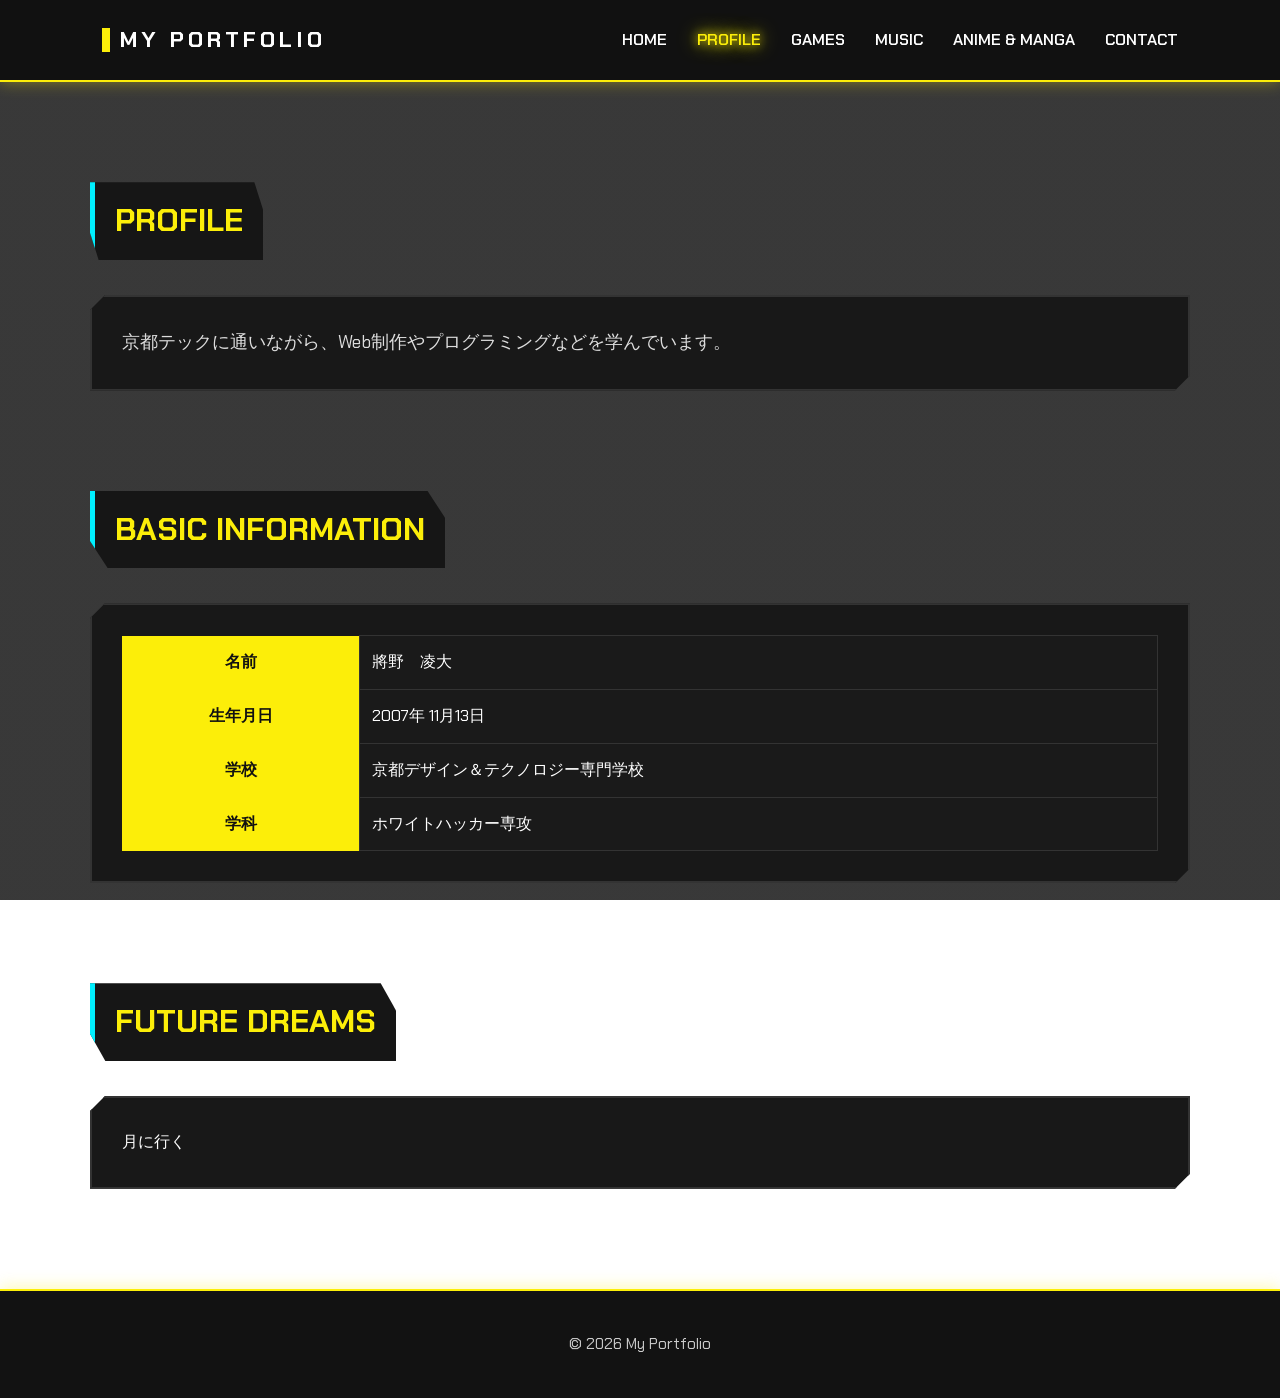
==== commit 46562459: "Update about.html" ====
--- a/about.html
+++ b/about.html
@@ -14,8 +14,8 @@
     <link rel="stylesheet" href="css/styles.css">
 </head>
 
-<body>
-
+<body class="profile">
+    
     <!-- ヘッダー -->
     <header class="header">
 
--- a/css/styles.css
+++ b/css/styles.css
@@ -16,225 +16,201 @@
 
     font-family:"Chakra Petch",sans-serif;
 
+    color:#ffffff;
+
+    line-height:1.8;
+
+    overflow-x:hidden;
+
     background-color:#0D0D0D;
 
+}
+
+img{
+
+    max-width:100%;
+
+    display:block;
+
+}
+
+a{
+
+    text-decoration:none;
+
+    color:inherit;
+
+}
+
+ul{
+
+    list-style:none;
+
+}
+
+
+/* ==========================
+   Header
+========================== */
+
+.header{
+
+    position:sticky;
+
+    top:0;
+
+    z-index:999;
+
+    display:flex;
+
+    justify-content:space-between;
+
+    align-items:center;
+
+    padding:20px 8%;
+
+    background:rgba(15,15,15,.95);
+
+    backdrop-filter:blur(10px);
+
+    border-bottom:2px solid #FCEE09;
+
+    box-shadow:0 0 15px rgba(252,238,9,.4);
+
+}
+
+.logo{
+
+    position:relative;
+
+    padding-left:18px;
+
+}
+
+.logo::before{
+
+    content:"";
+
+    position:absolute;
+
+    left:0;
+
+    top:50%;
+
+    transform:translateY(-50%);
+
+    width:8px;
+
+    height:24px;
+
+    background:#FCEE09;
+
+}
+
+.logo h1{
+
     color:#ffffff;
 
-    line-height:1.8;
-
-    overflow-x:hidden;
-
-    background-image:
-    linear-gradient(rgba(255,255,255,.03) 1px,transparent 1px),
-    linear-gradient(90deg,rgba(255,255,255,.03) 1px,transparent 1px);
-
-    background-size:40px 40px;
-
-    animation:gridMove 25s linear infinite;
-
-}
-
-@keyframes gridMove{
-
-    from{
-
-        background-position:0 0;
-
-    }
-
-    to{
-
-        background-position:40px 40px;
-
-    }
-
-}
-
-img{
-
-    max-width:100%;
-
-    display:block;
-
-}
-
-a{
-
-    text-decoration:none;
-
-    color:inherit;
-
-}
-
-ul{
-
-    list-style:none;
-
-}
-
-
-/* ==========================
-   Header
-========================== */
-
-.header{
-
-    position:sticky;
-
-    top:0;
-
-    z-index:999;
+    font-size:1.4rem;
+
+    letter-spacing:4px;
+
+}
+
+.nav-list{
 
     display:flex;
 
-    justify-content:space-between;
+    gap:30px;
+
+}
+
+.nav-list a{
+
+    position:relative;
+
+    transition:.3s;
+
+    font-weight:600;
+
+}
+
+.nav-list a:hover{
+
+    color:#00F0FF;
+
+    text-shadow:0 0 10px #00F0FF;
+
+}
+
+.nav-list a::after{
+
+    content:"";
+
+    position:absolute;
+
+    left:0;
+
+    bottom:-5px;
+
+    width:0;
+
+    height:2px;
+
+    background:#00F0FF;
+
+    transition:.3s;
+
+}
+
+.nav-list a:hover::after{
+
+    width:100%;
+
+}
+
+
+/* ==========================
+   Hero
+========================== */
+
+.hero{
+
+    height:100vh;
+
+    display:flex;
+
+    justify-content:center;
 
     align-items:center;
 
-    padding:20px 8%;
-
-    background:rgba(15,15,15,.95);
-
-    backdrop-filter:blur(10px);
-
-    border-bottom:2px solid #FCEE09;
-
-    box-shadow:0 0 15px rgba(252,238,9,.4);
-
-}
-
-.logo{
-
-    position:relative;
-
-    padding-left:18px;
-
-}
-
-.logo::before{
-
-    content:"";
-
-    position:absolute;
-
-    left:0;
-
-    top:50%;
-
-    transform:translateY(-50%);
-
-    width:8px;
-
-    height:24px;
-
-    background:#FCEE09;
-
-}
-
-.logo h1{
-
-    color:#ffffff;
-
-    font-size:1.4rem;
+    text-align:center;
+
+    background:
+
+    linear-gradient(rgba(13,13,13,.75),rgba(13,13,13,.75)),
+
+    url("../images/hero.jpg");
+
+    background-size:cover;
+
+    background-position:center;
+
+}
+
+.hero-content{
+
+    animation:fadeUp 1.2s ease;
+
+}
+
+.hero-title{
+
+    font-size:5rem;
+
+    color:#FCEE09;
 
     letter-spacing:4px;
-
-}
-
-.nav-list{
-
-    display:flex;
-
-    gap:30px;
-
-}
-
-.nav-list a{
-
-    position:relative;
-
-    transition:.3s;
-
-    font-weight:600;
-
-}
-
-.nav-list a:hover{
-
-    color:#00F0FF;
-
-    text-shadow:0 0 10px #00F0FF;
-
-}
-
-.nav-list a::after{
-
-    content:"";
-
-    position:absolute;
-
-    left:0;
-
-    bottom:-5px;
-
-    width:0;
-
-    height:2px;
-
-    background:#00F0FF;
-
-    transition:.3s;
-
-}
-
-.nav-list a:hover::after{
-
-    width:100%;
-
-}
-
-
-/* ==========================
-   Hero
-========================== */
-
-.hero{
-
-    height:100vh;
-
-    display:flex;
-
-    justify-content:center;
-
-    align-items:center;
-
-    text-align:center;
-
-    background:
-
-    linear-gradient(rgba(13,13,13,.75),rgba(13,13,13,.75)),
-
-    url("../images/hero.jpg");
-
-    background-size:cover;
-
-    background-position:center;
-
-}
-
-.hero-content{
-
-    animation:fadeUp 1.2s ease;
-
-}
-
-.hero-title{
-
-    font-size:5rem;
-
-    color:#FCEE09;
-
-    letter-spacing:6px;
 
     margin-bottom:40px;
 
@@ -311,12 +287,8 @@
 ========================== */
 
 section{
-
-    width:90%;
-    max-width:1100px;
-
+    width:min(90%,1100px);
     margin:100px auto;
-
 }
 
 .section-title{
@@ -362,7 +334,7 @@
 
     transform:translateY(-50%);
 
-    width:120px;
+    width:60px;
 
     height:2px;
 
@@ -415,17 +387,33 @@
 
     gap:30px;
 
+    margin-top:40px;
+
 }
 
 .menu-card{
 
-    background:#181818;
+    position:relative;
+
+    min-height:220px;
+
+    display:flex;
+
+    flex-direction:column;
+
+    justify-content:center;
+
+    align-items:center;
+
+    overflow:hidden;
 
     border:2px solid #FCEE09;
 
-    padding:40px 25px;
-
-    text-align:center;
+    background-size:cover;
+
+    background-position:center;
+
+    background-repeat:no-repeat;
 
     transition:.3s;
 
@@ -440,11 +428,34 @@
 
 }
 
+.menu-card::before{
+
+    content:"";
+
+    position:absolute;
+
+    inset:0;
+
+    background:rgba(0,0,0,.55);
+
+    z-index:0;
+
+}
+
+.menu-card h3,
+.menu-card p{
+
+    position:relative;
+
+    z-index:1;
+
+}
+
 .menu-card h3{
 
     color:#FCEE09;
 
-    margin-bottom:15px;
+    margin-bottom:10px;
 
     font-size:1.5rem;
 
@@ -452,7 +463,7 @@
 
 .menu-card p{
 
-    color:#cccccc;
+    color:#ffffff;
 
 }
 
@@ -463,17 +474,36 @@
     border-color:#00F0FF;
 
     box-shadow:
-    0 0 15px #00F0FF,
-    0 0 40px rgba(0,240,255,.6);
-
-}
-
-.menu-card:hover h3{
-
-    color:#00F0FF;
-
-}
-
+        0 0 15px #00F0FF,
+        0 0 40px rgba(0,240,255,.6);
+
+}
+
+.menu-card:hover::before{
+
+    background:rgba(0,0,0,.35);
+
+}
+
+.menu-card:nth-child(1){
+    background-image:url("../images/profile.jpg");
+}
+
+.menu-card:nth-child(2){
+    background-image:url("../images/games.jpg");
+}
+
+.menu-card:nth-child(3){
+    background-image:url("../images/music.jpg");
+}
+
+.menu-card:nth-child(4){
+    background-image:url("../images/anime.jpg");
+}
+
+.menu-card:nth-child(5){
+    background-image:url("../images/contact.jpg");
+}
 
 /* ==========================
    News
@@ -644,7 +674,6 @@
 
 }
 
-
 /* ==========================
    Responsive
 ========================== */
@@ -652,58 +681,76 @@
 @media (max-width:768px){
 
     .header{
-
         flex-direction:column;
-
         gap:20px;
-
         padding:20px;
-
+        text-align:center;
+    }
+
+    .logo h1{
+        font-size:1.2rem;
+        letter-spacing:2px;
     }
 
     .nav-list{
-
-        flex-wrap:wrap;
-
-        justify-content:center;
-
-        gap:15px;
-
+        display:grid;
+        grid-template-columns:repeat(2,1fr);
+        gap:12px;
+        width:100%;
+    }
+
+    .hero{
+        height:70vh;
     }
 
     .hero-title{
-
-        font-size:2.8rem;
-
-        letter-spacing:3px;
-
+        font-size:2.5rem;
+        letter-spacing:2px;
+        word-break:break-word;
     }
 
     .hero-button{
-
         padding:14px 35px;
-
+    }
+
+    section{
+        width:95%;
+        margin:60px auto;
     }
 
     .section-title{
-
         font-size:1.5rem;
-
-    }
-
-    .about-site{
-
-        padding:30px;
-
-    }
-
-    .menu-cards{
-
+    }
+
+    .section-title::after{
+        width:50px;
+    }
+
+    .about-site,
+    .card,
+    .contact-form{
+        padding:25px;
+    }
+
+    .menu-cards,
+    .game-grid,
+    .music-grid,
+    .anime-grid{
         grid-template-columns:1fr;
-
-    }
-
-}
+    }
+
+    .game-card img,
+    .music-card img,
+    .anime-card img{
+        height:180px;
+    }
+
+    table{
+        display:block;
+        overflow-x:auto;
+    }
+}
+
 /* ==========================
    Contact Form
 ========================== */
@@ -822,7 +869,6 @@
 
 }
 
-
 /* ==========================
    Scrollbar
 ========================== */
@@ -851,7 +897,6 @@
 
 }
 
-
 /* ==========================
    Table
 ========================== */
@@ -884,7 +929,6 @@
 
 }
 
-
 /* ==========================
    List
 ========================== */
@@ -918,7 +962,6 @@
     transform:translateX(8px);
 
 }
-
 
 /* ==========================
    Small Effects
@@ -1279,5 +1322,239 @@
 }
 
 /* ==========================
+   Contact
+========================== */
+
+.contact-form{
+
+    max-width:700px;
+
+    margin:40px auto;
+
+    padding:40px;
+
+    background:#181818;
+
+    border:2px solid #333;
+
+    clip-path:polygon(
+        15px 0,
+        100% 0,
+        100% calc(100% - 15px),
+        calc(100% - 15px) 100%,
+        0 100%,
+        0 15px
+    );
+
+}
+
+.contact-form label{
+
+    display:block;
+
+    margin-bottom:10px;
+
+    color:#FCEE09;
+
+    font-size:1rem;
+
+    font-weight:600;
+
+}
+
+.contact-form input,
+.contact-form textarea{
+
+    width:100%;
+
+    margin-bottom:25px;
+
+    padding:15px;
+
+    font-size:1rem;
+
+    font-family:inherit;
+
+    color:#ffffff;
+
+    background:#111111;
+
+    border:2px solid #333;
+
+    transition:.3s;
+
+}
+
+.contact-form input:focus,
+.contact-form textarea:focus{
+
+    outline:none;
+
+    border-color:#00F0FF;
+
+    box-shadow:
+        0 0 10px #00F0FF,
+        0 0 25px rgba(0,240,255,.5);
+
+}
+
+.contact-form textarea{
+
+    min-height:180px;
+
+    resize:vertical;
+
+}
+
+.contact-form button{
+
+    display:block;
+
+    width:100%;
+
+    padding:15px;
+
+    font-size:1rem;
+
+    font-family:inherit;
+
+    font-weight:bold;
+
+    color:#111;
+
+    background:#FCEE09;
+
+    border:none;
+
+    cursor:pointer;
+
+    transition:.3s;
+
+    clip-path:polygon(
+        12px 0,
+        100% 0,
+        100% calc(100% - 12px),
+        calc(100% - 12px) 100%,
+        0 100%,
+        0 12px
+    );
+
+}
+
+.contact-form button:hover{
+
+    background:#FF2A9D;
+
+    color:#ffffff;
+
+    box-shadow:
+        0 0 15px #FF2A9D,
+        0 0 35px rgba(255,42,157,.6);
+
+}
+
+.contact-form input::placeholder,
+.contact-form textarea::placeholder{
+
+    color:#777777;
+
+}
+
+@media (max-width:768px){
+
+    .contact-form{
+
+        padding:25px;
+
+        margin:20px;
+
+    }
+
+}
+
+/* ==========================
+   Active Navigation
+========================== */
+
+.nav-list a.active{
+
+    color:#FCEE09;
+
+    text-shadow:
+        0 0 10px #FCEE09,
+        0 0 20px #FCEE09;
+
+}
+
+/* ==========================
+   Page Background
+========================== */
+
+.home{
+
+    background:
+        linear-gradient(rgba(13,13,13,.75),rgba(13,13,13,.75)),
+        url("../images/hero.jpg");
+
+}
+
+.profile{
+
+    background:
+        linear-gradient(rgba(13,13,13,.82),rgba(13,13,13,.82)),
+        url("../images/profile-bg.jpg");
+
+}
+
+.games{
+
+    background:
+        linear-gradient(rgba(13,13,13,.82),rgba(13,13,13,.82)),
+        url("../images/games-bg.jpg");
+
+}
+
+.music{
+
+    background:
+        linear-gradient(rgba(13,13,13,.82),rgba(13,13,13,.82)),
+        url("../images/music-bg.jpg");
+
+}
+
+.anime{
+
+    background:
+        linear-gradient(rgba(13,13,13,.82),rgba(13,13,13,.82)),
+        url("../images/anime-bg.jpg");
+
+}
+
+.contact{
+
+    background:
+        linear-gradient(rgba(13,13,13,.82),rgba(13,13,13,.82)),
+        url("../images/contact-bg.jpg");
+
+}
+
+.home,
+.profile,
+.games,
+.music,
+.anime,
+.contact{
+
+    background-size:cover;
+
+    background-position:center;
+
+    background-repeat:no-repeat;
+
+    background-attachment:fixed;
+
+}
+
+/* ==========================
    End
 ========================== */
